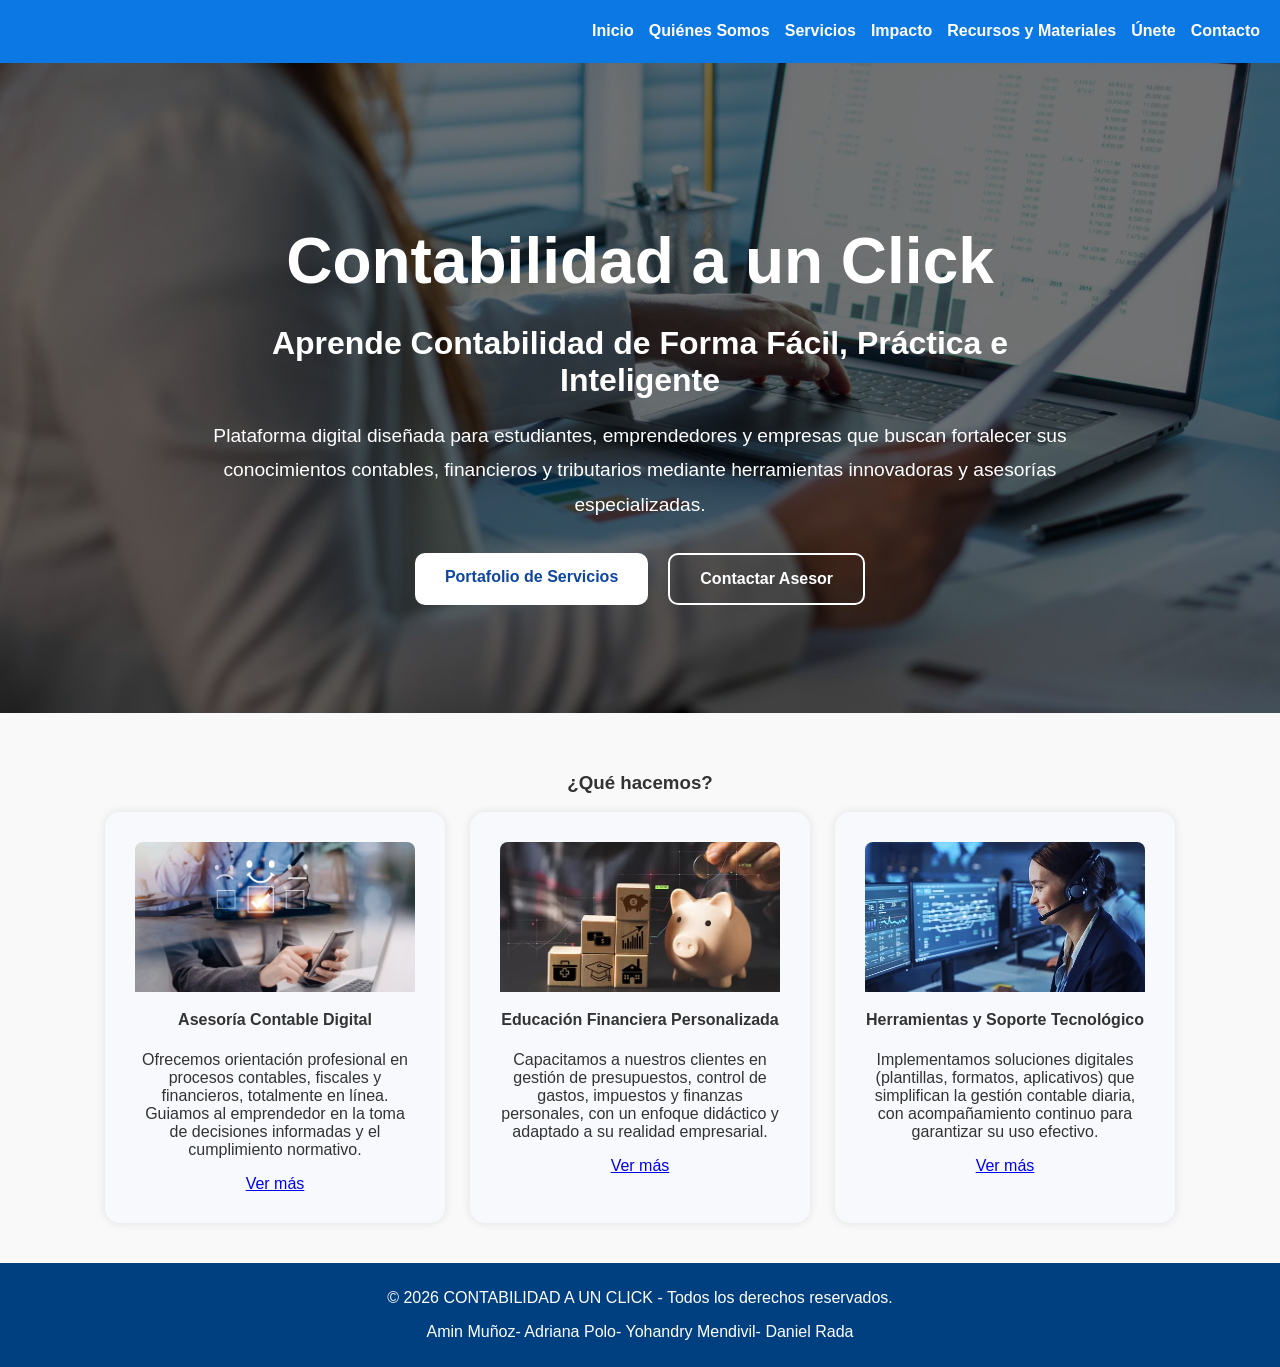
==== index.html @ 36f5da1a "Add files via upload" ====
<!DOCTYPE html>
<html lang="es">
<head>
    <meta charset="UTF-8">
    <title>CONTABILIDAD A UN CLICK - Inicio</title>
    <link rel="stylesheet" href="css/style.css">
</head>
<body>
    <header>
        <h1></h1>
        <nav>
            <ul>
                <li><a href="index.html">Inicio</a></li>
                <li><a href="quienes-somos.html">Quiénes Somos</a></li>
                <li><a href="programas.html">Servicios</a></li>
                <li><a href="impacto.html">Impacto</a></li>
                <li><a href="recursos.html">Recursos y Materiales</a></li>
                <li><a href="unete.html">Únete</a></li>
                <li><a href="contacto.html">Contacto</a></li>
            </ul>
        </nav>
    </header>

    <main>
     <section class="hero" id="inicio">
    <div class="hero-content">
        <h1>Contabilidad a un Click</h1>
    <h2>
        Aprende Contabilidad de Forma Fácil, Práctica e Inteligente
    </h2>

    <p>
        Plataforma digital diseñada para estudiantes,
        emprendedores y empresas que buscan fortalecer sus
        conocimientos contables, financieros y tributarios
        mediante herramientas innovadoras y asesorías especializadas.
    </p>

    <div class="hero-buttons">
        <a href="programas.html" class="btn btn-primary">
            Portafolio de Servicios
        </a>

        <a href="contacto.html" class="btn btn-secondary">
            Contactar Asesor
        </a>
    </div>
</div>

</section>

        <section class="destacados">
            <h3>¿Qué hacemos?</h3>
            <div class="cards">
                <div class="card">
                    <img src="img/08_asesoria_fiscal_contable_2.jpg" alt="Asesoría Contable Digital">
                    <h4>Asesoría Contable Digital</h4>
                    <p>Ofrecemos orientación profesional en procesos contables, fiscales y financieros, totalmente en línea. Guiamos al emprendedor en la toma de decisiones informadas y el cumplimiento normativo.</p>
                    <a href="programas.html">Ver más</a>
                </div>
                <div class="card">
                    <img src="img/Educacion-financiera-cacpeco-1.jpg" alt="Educación Financiera Personalizada">
                    <h4>Educación Financiera Personalizada</h4>
                    <p>Capacitamos a nuestros clientes en gestión de presupuestos, control de gastos, impuestos y finanzas personales, con un enfoque didáctico y adaptado a su realidad empresarial.</p>
                    <a href="programas.html">Ver más</a>
                </div>
                <div class="card">
                    <img src="img/servicioalclienteadistancia.jpg" alt="Herramientas y Soporte Tecnológico">
                    <h4>Herramientas y Soporte Tecnológico</h4>
                    <p>Implementamos soluciones digitales (plantillas, formatos, aplicativos) que simplifican la gestión contable diaria, con acompañamiento continuo para garantizar su uso efectivo.</p>
                    <a href="programas.html">Ver más</a>
                </div>
            </div>
        </section>
    </main>

    <footer>
        <p>&copy; 2026 CONTABILIDAD A UN CLICK - Todos los derechos reservados.</p>
	<p>Amin Muñoz- Adriana Polo- Yohandry Mendivil- Daniel Rada</p>
    </footer>
</body>
</html>
---- css/style.css ----
body {
    font-family: Arial, sans-serif;
    margin: 0;
    padding: 0;
    background: #f9f9f9;
    color: #333;
}

header {
    background: #0b78e4;
    color: white;
    padding: 10px 20px;
    display: flex;
    align-items: center;
    justify-content: space-between;
}

nav ul {
    list-style: none;
    display: flex;
    gap: 15px;
    padding: 0;
    margin: 0;
}

nav ul li a {
    color: white;
    text-decoration: none;
    font-weight: bold;
}

nav ul li a:hover {
    text-decoration: underline;
}

.hero{
    height:50vh;

    background:
    linear-gradient(
        rgba(0,0,0,0.55),
        rgba(0,0,0,0.55)  ),
    url('../img/portada-software_contabilidad.jpg')center/cover no-repeat;
    padding: 100px 20px;
    text-align: center;
    color: white;

    background-size:cover;
    background-position:center;

    display:flex;
    justify-content:center;
    align-items:center;

    color:white;
    text-align:center;
}
.hero-content{
max-width:900px;
}

.hero h1{
font-size:4rem;
font-weight:700;
margin-bottom:10px;
}

.hero h2{
font-size:2rem;
margin-bottom:20px;
}

.hero p{
font-size:1.2rem;
line-height:1.8;
margin-bottom:30px;
}

.hero-buttons{
display:flex;
gap:20px;
justify-content:center;
flex-wrap:wrap;
}

.btn{
padding:15px 30px;
border-radius:10px;
text-decoration:none;
font-weight:600;
transition:.3s;
}

.btn-primary{
background:white;
color:#0D47A1;
}

.btn-secondary{
background:transparent;
border:2px solid white;
color:white;
}

.btn:hover{
transform:translateY(-5px);
}


.button {
    display: inline-block;
    margin-top: 20px;
    padding: 10px 20px;
    background: #ff6600;
    color: white;
    text-decoration: none;
    border-radius: 5px;
}

.button:hover {
    background: #cc5200;
}

.destacados {
    padding: 40px 20px;
    text-align: center;
}

.cards {
    display: flex;
    gap: 20px;
    justify-content: center;
    flex-wrap: wrap;
}

.card {
    background: white;
    padding: 20px;
    border-radius: 10px;
    width: 250px;
    box-shadow: 0 0 10px rgba(0,0,0,0.1);
}
.card img {
    width: 100%;
    height: 150px;
    object-fit: cover;
    border-radius: 8px 8px 0 0;
    margin-bottom: 15px;
}

.card h4 {
    margin-top: 0;
}

footer {
    background: #004080;
    color: white;
    text-align: center;
    padding: 10px 0;
}

/* Contenedor principal */
.contenido {
    max-width: 600px;
    margin: 40px auto;
    padding: 30px 40px; /* Aumentado para que los inputs no toquen los bordes */
    background-color: #ffffff;
    border: 2px solid #004080;
    border-radius: 12px;
    box-shadow: 0 4px 15px rgba(0, 0, 0, 0.1);
}

/* Títulos */
.contenido h2,
.contenido h3 {
    color: #004080;
    text-align: center;
    margin-bottom: 20px;
}

/* Lista de contacto */
.contenido ul {
    list-style: none;
    padding-left: 0;
    margin-bottom: 30px;
}

.contenido li {
    margin-bottom: 10px;
    font-size: 16px;
    color: #333;
}

/* Etiquetas */
.contenido label {
    display: block;
    margin-bottom: 5px;
    font-weight: bold;
    color: #004080;
}

/* Campos del formulario */
.contenido input[type="text"],
.contenido input[type="email"],
.contenido textarea {
    width: 100%;
    padding: 10px 12px;
    margin-bottom: 20px;
    border: 1px solid #ccc;
    border-radius: 8px;
    font-size: 15px;
    transition: border 0.3s;
    box-sizing: border-box; /* Asegura que el padding no expanda el input */
}

.contenido input:focus,
.contenido textarea:focus {
    border-color: #004080;
    outline: none;
}

/* Botón */
.contenido button {
    width: 100%;
    padding: 12px;
    background-color: #004080;
    color: white;
    font-size: 16px;
    font-weight: bold;
    border: none;
    border-radius: 8px;
    cursor: pointer;
    transition: background-color 0.3s ease;
}

.contenido button:hover {
    background-color: #0066cc;
}

.section-card,
#impacto,
#servicios,
#recursos,
#unete{

max-width:1200px;
margin:80px auto;
padding:60px;

background:white;

border-radius:20px;

box-shadow:
0 10px 30px rgba(0,0,0,.08);

}

.cards{
display:flex;
gap:25px;
flex-wrap:wrap;
justify-content:center;
}

.card{

background:#f8f9fc;

padding:30px;

border-radius:15px;

width:280px;

transition:.3s;
}

.card:hover{

transform:translateY(-10px);

box-shadow:
0 15px 30px rgba(0,0,0,.15);

}

.impact-grid{
display:flex;
justify-content:center;
gap:30px;
flex-wrap:wrap;
margin-top:40px;
}

.impact-card{
width:300px;
background:#fff;
padding:35px;
border-radius:20px;
text-align:center;
box-shadow:0 10px 25px rgba(0,0,0,.08);
transition:.3s;
}

.impact-card:hover{
transform:translateY(-10px);
}

.impact-card h3{
font-size:3rem;
color:#0D47A1;
margin-bottom:15px;
}

.impact-card p{
font-size:1.1rem;
color:#555;
}

#impacto h2{
text-align:center;
font-size:2.8rem;
color:#0D47A1;
margin-bottom:20px;
}

.impact-subtitle{
text-align;
color:#666;
font-size:1.2rem;
margin-bottom:40px;
}

.impact-card:nth-child(1) h3{
color:#2563eb;
}

.impact-card:nth-child(2) h3{
color:#16a34a;
}

.impact-card:nth-child(3) h3{
color:#9333ea;
}

.impact-subtitle{
text-align;
color:#666;
font-size:1.2rem;
margin-bottom:40px;
}
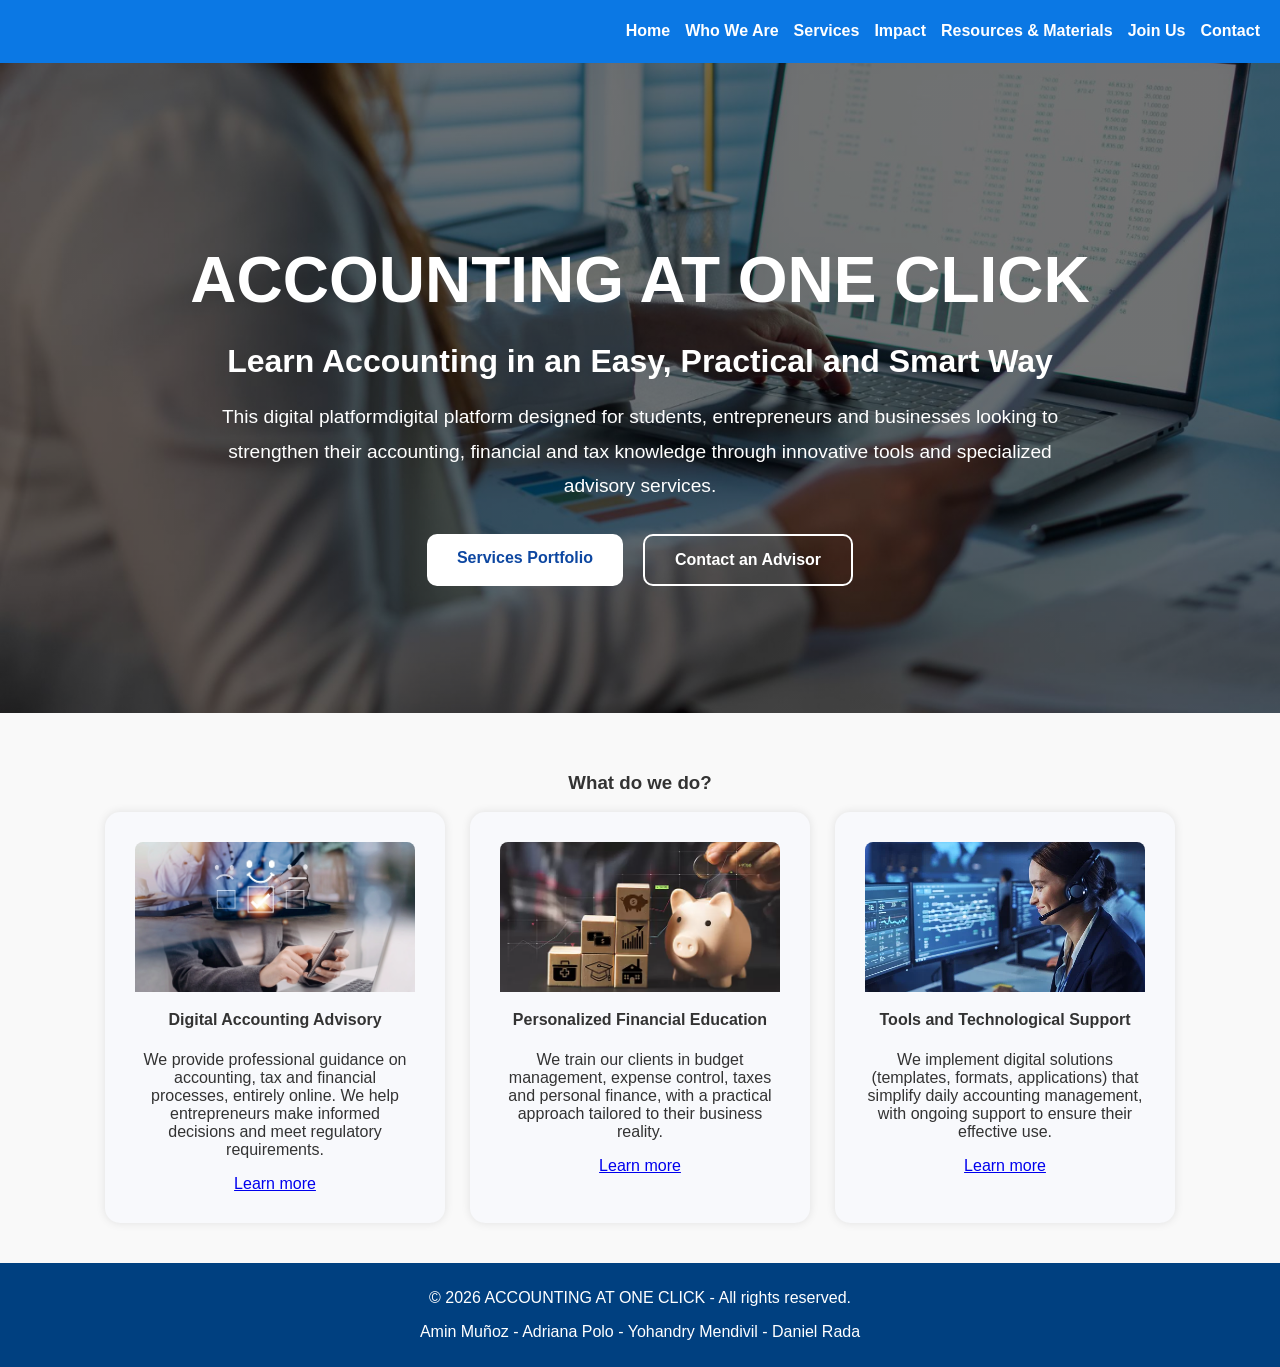
==== commit f4804030: "Translate index.html content to English cambiando los parrafos a ingles" ====
--- a/index.html
+++ b/index.html
@@ -1,8 +1,8 @@
 <!DOCTYPE html>
-<html lang="es">
+<html lang="en">
 <head>
     <meta charset="UTF-8">
-    <title>CONTABILIDAD A UN CLICK - Inicio</title>
+    <title>ACCOUNTING AT ONE CLICK - Home</title>
     <link rel="stylesheet" href="css/style.css">
 </head>
 <body>
@@ -10,13 +10,13 @@
         <h1></h1>
         <nav>
             <ul>
-                <li><a href="index.html">Inicio</a></li>
-                <li><a href="quienes-somos.html">Quiénes Somos</a></li>
-                <li><a href="programas.html">Servicios</a></li>
-                <li><a href="impacto.html">Impacto</a></li>
-                <li><a href="recursos.html">Recursos y Materiales</a></li>
-                <li><a href="unete.html">Únete</a></li>
-                <li><a href="contacto.html">Contacto</a></li>
+                <li><a href="index.html">Home</a></li>
+                <li><a href="quienes-somos.html">Who We Are</a></li>
+                <li><a href="programas.html">Services</a></li>
+                <li><a href="impacto.html">Impact</a></li>
+                <li><a href="recursos.html">Resources & Materials</a></li>
+                <li><a href="unete.html">Join Us</a></li>
+                <li><a href="contacto.html">Contact</a></li>
             </ul>
         </nav>
     </header>
@@ -24,25 +24,25 @@
     <main>
      <section class="hero" id="inicio">
     <div class="hero-content">
-        <h1>Contabilidad a un Click</h1>
+        <h1>ACCOUNTING AT ONE CLICK</h1>
     <h2>
-        Aprende Contabilidad de Forma Fácil, Práctica e Inteligente
+        Learn Accounting in an Easy, Practical and Smart Way
     </h2>
 
     <p>
-        Plataforma digital diseñada para estudiantes,
-        emprendedores y empresas que buscan fortalecer sus
-        conocimientos contables, financieros y tributarios
-        mediante herramientas innovadoras y asesorías especializadas.
+        This digital platformdigital platform designed for students,
+        entrepreneurs and businesses looking to strengthen their
+        accounting, financial and tax knowledge
+        through innovative tools and specialized advisory services.
     </p>
 
     <div class="hero-buttons">
         <a href="programas.html" class="btn btn-primary">
-            Portafolio de Servicios
+            Services Portfolio
         </a>
 
         <a href="contacto.html" class="btn btn-secondary">
-            Contactar Asesor
+            Contact an Advisor
         </a>
     </div>
 </div>
@@ -50,33 +50,34 @@
 </section>
 
         <section class="destacados">
-            <h3>¿Qué hacemos?</h3>
+            <h3>What do we do?</h3>
             <div class="cards">
                 <div class="card">
-                    <img src="img/08_asesoria_fiscal_contable_2.jpg" alt="Asesoría Contable Digital">
-                    <h4>Asesoría Contable Digital</h4>
-                    <p>Ofrecemos orientación profesional en procesos contables, fiscales y financieros, totalmente en línea. Guiamos al emprendedor en la toma de decisiones informadas y el cumplimiento normativo.</p>
-                    <a href="programas.html">Ver más</a>
+                    <img src="img/08_asesoria_fiscal_contable_2.jpg" alt="Digital Accounting Advisory">
+                    <h4>Digital Accounting Advisory</h4>
+                    <p>We provide professional guidance on accounting, tax and financial processes, entirely online. We help entrepreneurs make informed decisions and meet regulatory requirements.</p>
+                    <a href="programas.html">Learn more</a>
                 </div>
                 <div class="card">
-                    <img src="img/Educacion-financiera-cacpeco-1.jpg" alt="Educación Financiera Personalizada">
-                    <h4>Educación Financiera Personalizada</h4>
-                    <p>Capacitamos a nuestros clientes en gestión de presupuestos, control de gastos, impuestos y finanzas personales, con un enfoque didáctico y adaptado a su realidad empresarial.</p>
-                    <a href="programas.html">Ver más</a>
+                    <img src="img/Educacion-financiera-cacpeco-1.jpg" alt="Personalized Financial Education">
+                    <h4>Personalized Financial Education</h4>
+                    <p>We train our clients in budget management, expense control, taxes and personal finance, with a practical approach tailored to their business reality.</p>
+                    <a href="programas.html">Learn more</a>
                 </div>
                 <div class="card">
-                    <img src="img/servicioalclienteadistancia.jpg" alt="Herramientas y Soporte Tecnológico">
-                    <h4>Herramientas y Soporte Tecnológico</h4>
-                    <p>Implementamos soluciones digitales (plantillas, formatos, aplicativos) que simplifican la gestión contable diaria, con acompañamiento continuo para garantizar su uso efectivo.</p>
-                    <a href="programas.html">Ver más</a>
+                    <img src="img/servicioalclienteadistancia.jpg" alt="Tools and Technological Support">
+                    <h4>Tools and Technological Support</h4>
+                    <p>We implement digital solutions (templates, formats, applications) that simplify daily accounting management, with ongoing support to ensure their effective use.</p>
+                    <a href="programas.html">Learn more</a>
                 </div>
             </div>
         </section>
     </main>
 
     <footer>
-        <p>&copy; 2026 CONTABILIDAD A UN CLICK - Todos los derechos reservados.</p>
-	<p>Amin Muñoz- Adriana Polo- Yohandry Mendivil- Daniel Rada</p>
+        <p>&copy; 2026 ACCOUNTING AT ONE CLICK - All rights reserved.</p>
+	<p>Amin Muñoz - Adriana Polo - Yohandry Mendivil - Daniel Rada</p>
     </footer>
 </body>
 </html>
+
